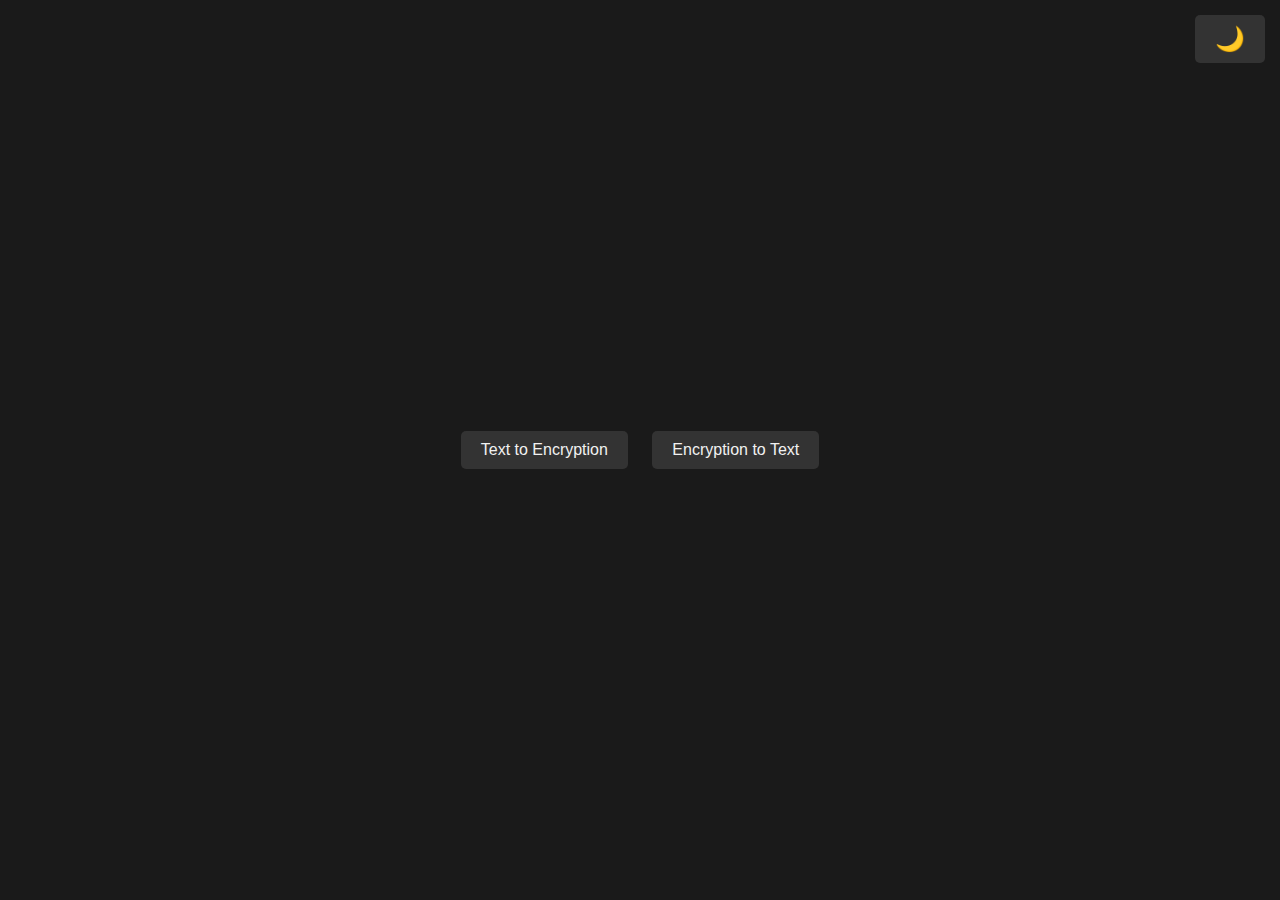
==== Pvt-Files/Web/index.html @ 0e242d25 "." ====
<!DOCTYPE html>
<html lang="en">
<head>
  <meta charset="UTF-8">
  <meta name="viewport" content="width=device-width, initial-scale=1">
  <title>Text Encryptor</title>
  <link rel="stylesheet" href="style.css">
</head>
<body class="dark-theme">
  <div class="theme-switch">
    <button id="theme-toggle" class="toggle-btn">🌙</button>
  </div>

  <div id="main-buttons">
    <button id="encrypt-btn">Text to Encryption</button>
    <button id="decrypt-btn">Encryption to Text</button>
  </div>

  <!-- Encryption Box -->
  <div id="encrypt-box" class="hidden blur-box">
    <button class="close-btn">✖</button>
    <h2>Encrypt Text</h2>
    <input type="text" id="input-text" placeholder="Enter text to encrypt">
    <button id="encrypt-action">Encrypt Text</button>
    <div id="result" class="hidden">
      <p>Encrypted Text: <span id="encrypted-text"></span></p>
      <button id="copy-encrypt" class="copy-btn">Copy</button>
    </div>
  </div>

  <!-- Decryption Box -->
  <div id="decrypt-box" class="hidden blur-box">
    <button class="close-btn">✖</button>
    <h2>Decrypt Text</h2>
    <input type="text" id="input-encrypted" placeholder="Enter encrypted text">
    <button id="decrypt-action">Decrypt Text</button>
    <div id="result-decrypt" class="hidden">
      <p>Decrypted Text: <span id="decrypted-text"></span></p>
      <button id="copy-decrypt" class="copy-btn">Copy</button>
    </div>
  </div>

  <script src="script.js"></script>
</body>
</html>
---- Pvt-Files/Web/style.css ----
/* Base Styles */
body {
  font-family: Arial, sans-serif;
  display: flex;
  flex-direction: column;
  align-items: center;
  justify-content: center;
  height: 100vh;
  margin: 0;
  transition: background-color 0.3s, color 0.3s;
  overflow: hidden;
  cursor: url("https://i.ibb.co/cxZczZf/IMG-20241023-075214-removebg-preview.png"), auto;
}

button {
  padding: 10px 20px;
  font-size: 16px;
  cursor: pointer;
  margin: 10px;
  border: none;
  border-radius: 5px;
  transition: background-color 0.3s;
}

.hidden {
  display: none;
}

/* Dark Theme */
.dark-theme {
  background-color: #1a1a1a;
  color: #f1f1f1;
}

.dark-theme button {
  background-color: #333;
  color: #f1f1f1;
}

.dark-theme button:hover {
  background-color: #444;
}

/* Light Theme */
.light-theme {
  background-color: #f1f1f1;
  color: #1a1a1a;
}

.light-theme button {
  background-color: #ddd;
  color: #1a1a1a;
}

.light-theme button:hover {
  background-color: #ccc;
}

/* Box for Encrypt/Decrypt */
.blur-box {
  position: absolute;
  top: 20%;
  background: rgba(255, 255, 255, 0.1);
  backdrop-filter: blur(10px);
  padding: 30px;
  border-radius: 15px;
  width: 90%;
  max-width: 450px;
  box-shadow: 0px 8px 20px rgba(0, 0, 0, 0.2);
  animation: fadeIn 0.3s ease-out;
  box-sizing: border-box;
}

.blur-box h2 {
  margin-top: 0;
  font-size: 24px;
  text-align: center;
}

.blur-box input {
  width: 100%;
  padding: 10px;
  margin: 15px 0;
  border: none;
  border-radius: 5px;
  font-size: 16px;
  box-sizing: border-box;
}

.blur-box button.close-btn {
  background: none;
  border: none;
  font-size: 20px;
  position: absolute;
  top: 10px;
  left: 10px; /* Positioned to the left */
  cursor: pointer;
}

.blur-box button {
  width: 100%;
  padding: 12px;
  font-size: 16px;
  margin-top: 10px;
}

.blur-box p {
  margin: 10px 0;
  font-size: 16px;
}

.blur-box #result,
.blur-box #result-decrypt {
  margin-top: 15px;
}

.copy-btn {
  background-color: #f44336;
  color: white;
  padding: 8px 16px;
  border-radius: 5px;
  cursor: pointer;
}

.copy-btn:hover {
  background-color: #d32f2f;
}

/* Theme Switch */
.theme-switch {
  position: absolute;
  top: 10px;
  right: 10px;
}

.toggle-btn {
  background: none;
  border: none;
  font-size: 24px;
  margin: 5px;
  cursor: pointer;
}

/* Button Hover */
button:hover {
  background-color: #555;
  transition: background-color 0.3s;
}

/* Fade In Animation */
@keyframes fadeIn {
  from {
    opacity: 0;
    transform: scale(0.9);
  }
  to {
    opacity: 1;
    transform: scale(1);
  }
}

/* Responsive Design */
@media (max-width: 600px) {
  .blur-box {
    top: 10%;
    padding: 20px;
    width: 95%;
  }

  button {
    font-size: 14px;
  }

  .blur-box h2 {
    font-size: 20px;
  }

  .blur-box input {
    padding: 8px;
  }

  .blur-box button {
    padding: 10px;
    font-size: 14px;
  }

  #main-buttons button {
    padding: 12px;
    font-size: 16px;
  }
}
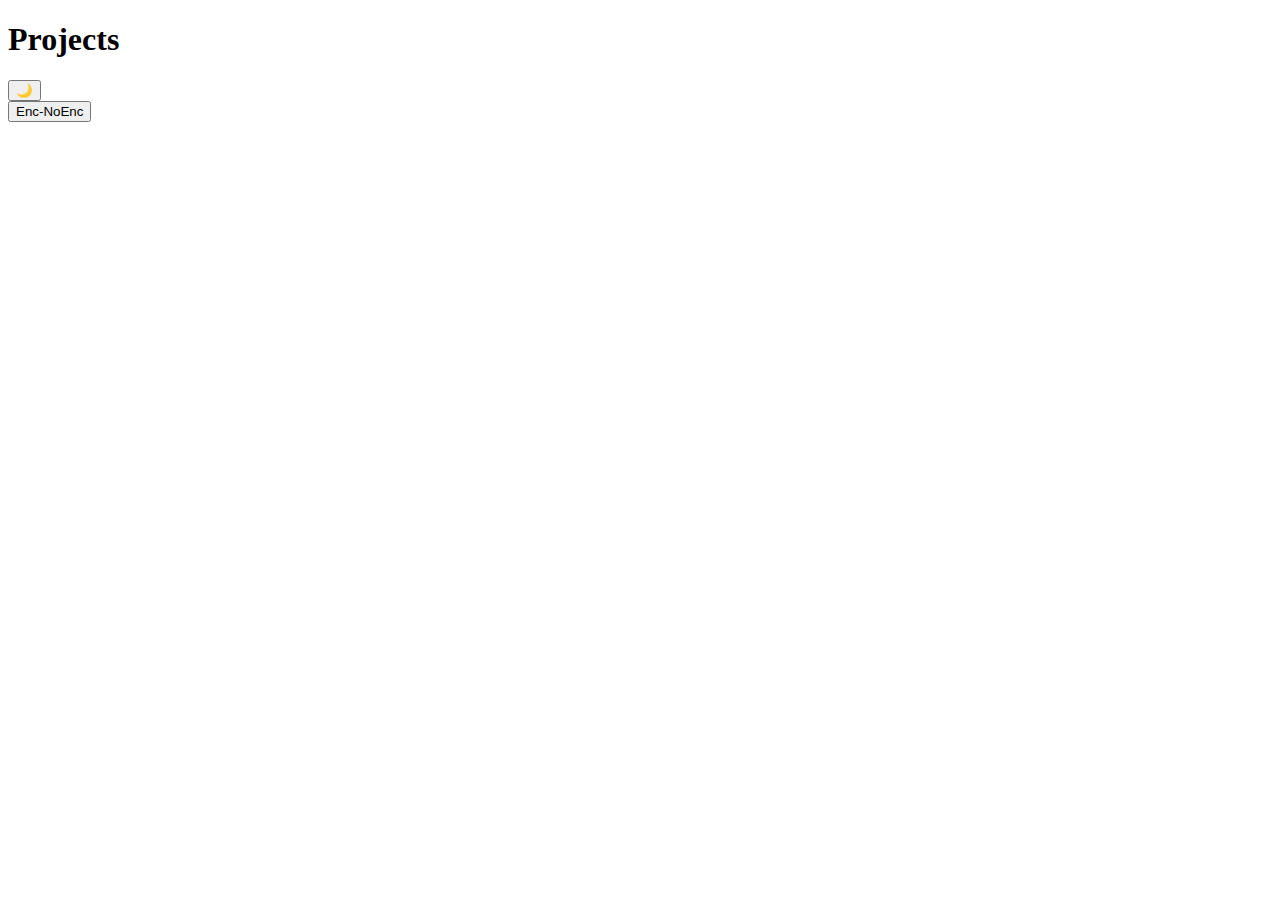
==== commit 4616b431: "." ====
--- a/Pvt-Files/Web/index.html
+++ b/Pvt-Files/Web/index.html
@@ -2,43 +2,19 @@
 <html lang="en">
 <head>
   <meta charset="UTF-8">
-  <meta name="viewport" content="width=device-width, initial-scale=1">
-  <title>Text Encryptor</title>
-  <link rel="stylesheet" href="style.css">
+  <meta name="viewport" content="width=device-width, initial-scale=1.0">
+  <title>Projects</title>
+  <link rel="stylesheet" href="styles.css">
 </head>
-<body class="dark-theme">
-  <div class="theme-switch">
-    <button id="theme-toggle" class="toggle-btn">🌙</button>
-  </div>
+<body class="light-theme">
+  <header>
+    <h1>Projects</h1>
+    <button id="theme-toggle" class="theme-button">🌙</button>
+  </header>
 
-  <div id="main-buttons">
-    <button id="encrypt-btn">Text to Encryption</button>
-    <button id="decrypt-btn">Encryption to Text</button>
-  </div>
-
-  <!-- Encryption Box -->
-  <div id="encrypt-box" class="hidden blur-box">
-    <button class="close-btn">✖</button>
-    <h2>Encrypt Text</h2>
-    <input type="text" id="input-text" placeholder="Enter text to encrypt">
-    <button id="encrypt-action">Encrypt Text</button>
-    <div id="result" class="hidden">
-      <p>Encrypted Text: <span id="encrypted-text"></span></p>
-      <button id="copy-encrypt" class="copy-btn">Copy</button>
-    </div>
-  </div>
-
-  <!-- Decryption Box -->
-  <div id="decrypt-box" class="hidden blur-box">
-    <button class="close-btn">✖</button>
-    <h2>Decrypt Text</h2>
-    <input type="text" id="input-encrypted" placeholder="Enter encrypted text">
-    <button id="decrypt-action">Decrypt Text</button>
-    <div id="result-decrypt" class="hidden">
-      <p>Decrypted Text: <span id="decrypted-text"></span></p>
-      <button id="copy-decrypt" class="copy-btn">Copy</button>
-    </div>
-  </div>
+  <section class="content">
+    <button class="button-36" role="button" onclick="window.location.href='https://y-nabeelxd.github.io/y-nabeelxd/Pvt-Files/Web/Enc-NoEnc'">Enc-NoEnc</button>
+  </section>
 
   <script src="script.js"></script>
 </body>
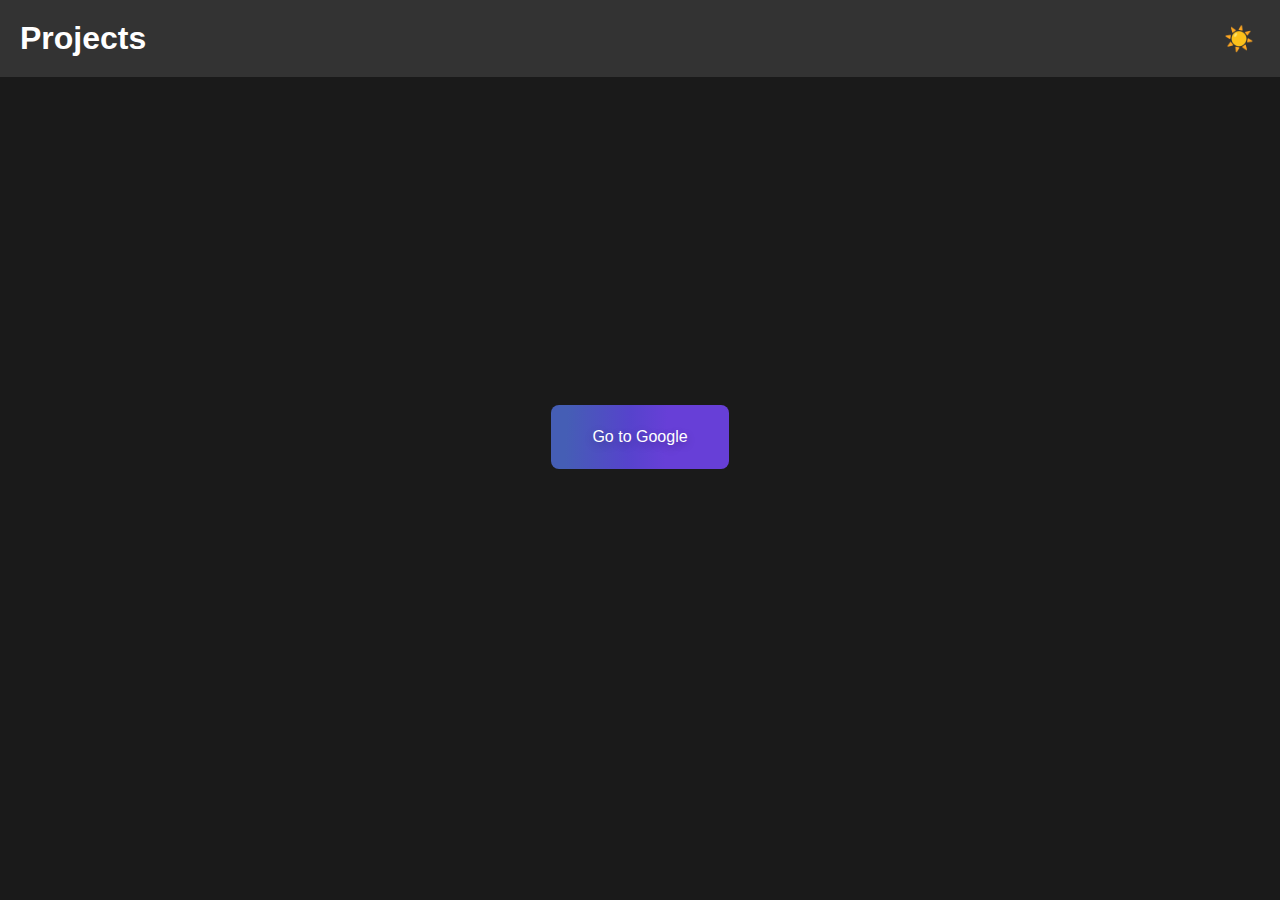
==== commit 3e87f0a2: "." ====
--- a/Pvt-Files/Web/index.html
+++ b/Pvt-Files/Web/index.html
@@ -6,14 +6,14 @@
   <title>Projects</title>
   <link rel="stylesheet" href="styles.css">
 </head>
-<body class="light-theme">
+<body class="dark-theme">
   <header>
     <h1>Projects</h1>
-    <button id="theme-toggle" class="theme-button">🌙</button>
+    <button id="theme-toggle" class="theme-button">☀️</button>
   </header>
 
   <section class="content">
-    <button class="button-36" role="button" onclick="window.location.href='https://y-nabeelxd.github.io/y-nabeelxd/Pvt-Files/Web/Enc-NoEnc'">Enc-NoEnc</button>
+    <button class="button-36" role="button" onclick="window.location.href='https://www.google.com'">Go to Google</button>
   </section>
 
   <script src="script.js"></script>
--- a/Pvt-Files/Web/styles.css
+++ b/Pvt-Files/Web/styles.css
@@ -0,0 +1,74 @@
+/* Base styles */
+body {
+  margin: 0;
+  padding: 0;
+  font-family: "Inter UI","SF Pro Display",-apple-system,BlinkMacSystemFont,"Segoe UI",Roboto,Oxygen,Ubuntu,Cantarell,"Open Sans","Helvetica Neue",sans-serif;
+  background-color: #f0f0f0;
+  color: #333;
+  transition: background-color 0.3s, color 0.3s;
+}
+
+header {
+  display: flex;
+  justify-content: space-between;
+  align-items: center;
+  padding: 20px;
+  background-color: #4a90e2;
+  color: white;
+}
+
+h1 {
+  margin: 0;
+}
+
+.theme-button {
+  background: none;
+  border: none;
+  font-size: 1.5rem;
+  cursor: pointer;
+}
+
+.content {
+  display: flex;
+  justify-content: center;
+  align-items: center;
+  height: 80vh;
+}
+
+/* Button styling */
+.button-36 {
+  background-image: linear-gradient(92.88deg, #455EB5 9.16%, #5643CC 43.89%, #673FD7 64.72%);
+  border-radius: 8px;
+  border-style: none;
+  color: #FFFFFF;
+  cursor: pointer;
+  font-size: 16px;
+  font-weight: 500;
+  height: 4rem;
+  padding: 0 1.6rem;
+  text-align: center;
+  text-shadow: rgba(0, 0, 0, 0.25) 0 3px 8px;
+  transition: all .5s;
+  user-select: none;
+}
+
+.button-36:hover {
+  box-shadow: rgba(80, 63, 205, 0.5) 0 1px 30px;
+  transition-duration: .1s;
+}
+
+@media (min-width: 768px) {
+  .button-36 {
+    padding: 0 2.6rem;
+  }
+}
+
+/* Dark mode styles */
+.dark-theme {
+  background-color: #1a1a1a;
+  color: #e0e0e0;
+}
+
+.dark-theme header {
+  background-color: #333;
+}
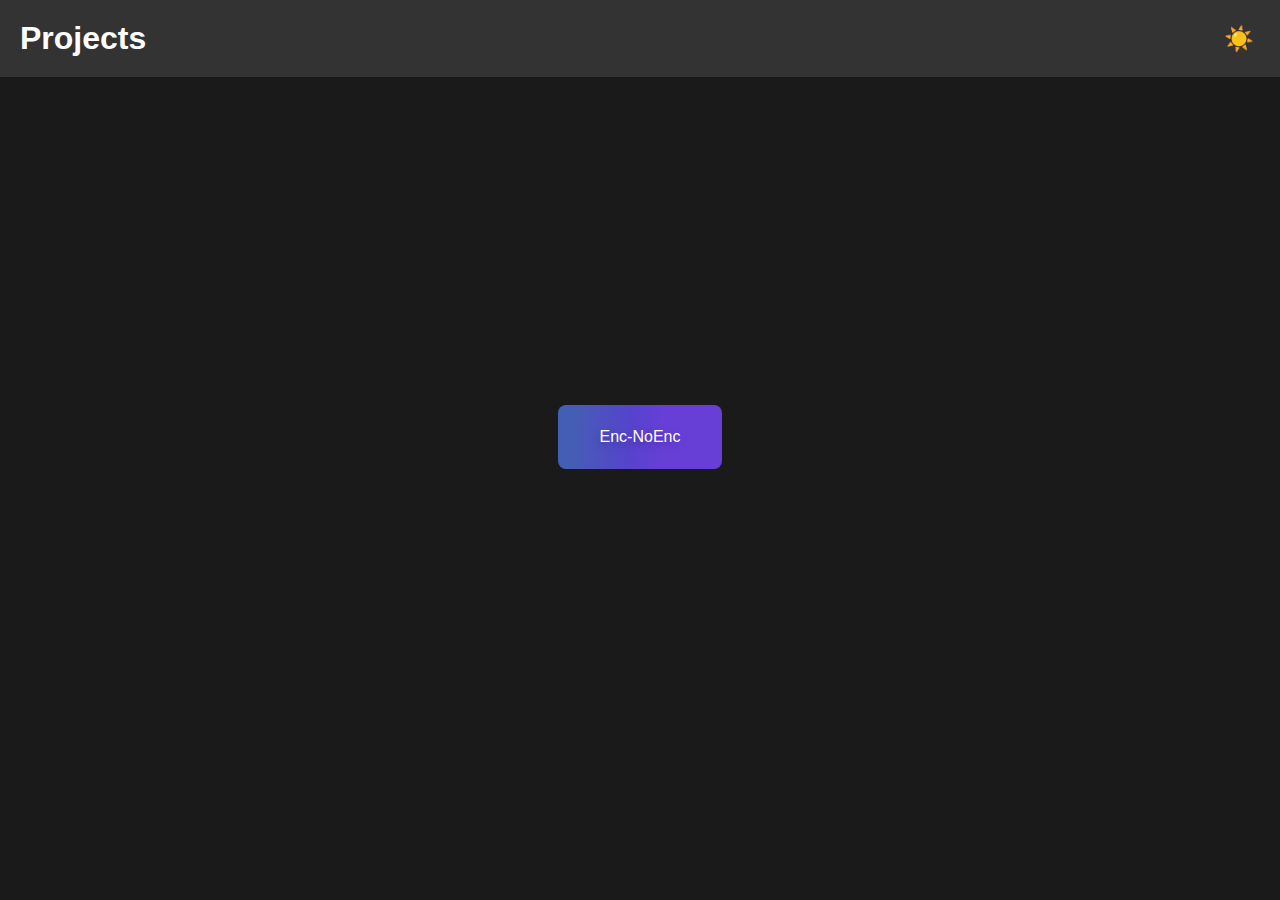
==== commit 68c54129: "." ====
--- a/Pvt-Files/Web/index.html
+++ b/Pvt-Files/Web/index.html
@@ -13,7 +13,7 @@
   </header>
 
   <section class="content">
-    <button class="button-36" role="button" onclick="window.location.href='https://www.google.com'">Go to Google</button>
+    <button class="button-36" role="button" onclick="window.location.href='https://y-nabeelxd.github.io/y-nabeelxd/Pvt-Files/Web/Enc-NoEnc'">Enc-NoEnc</button>
   </section>
 
   <script src="script.js"></script>
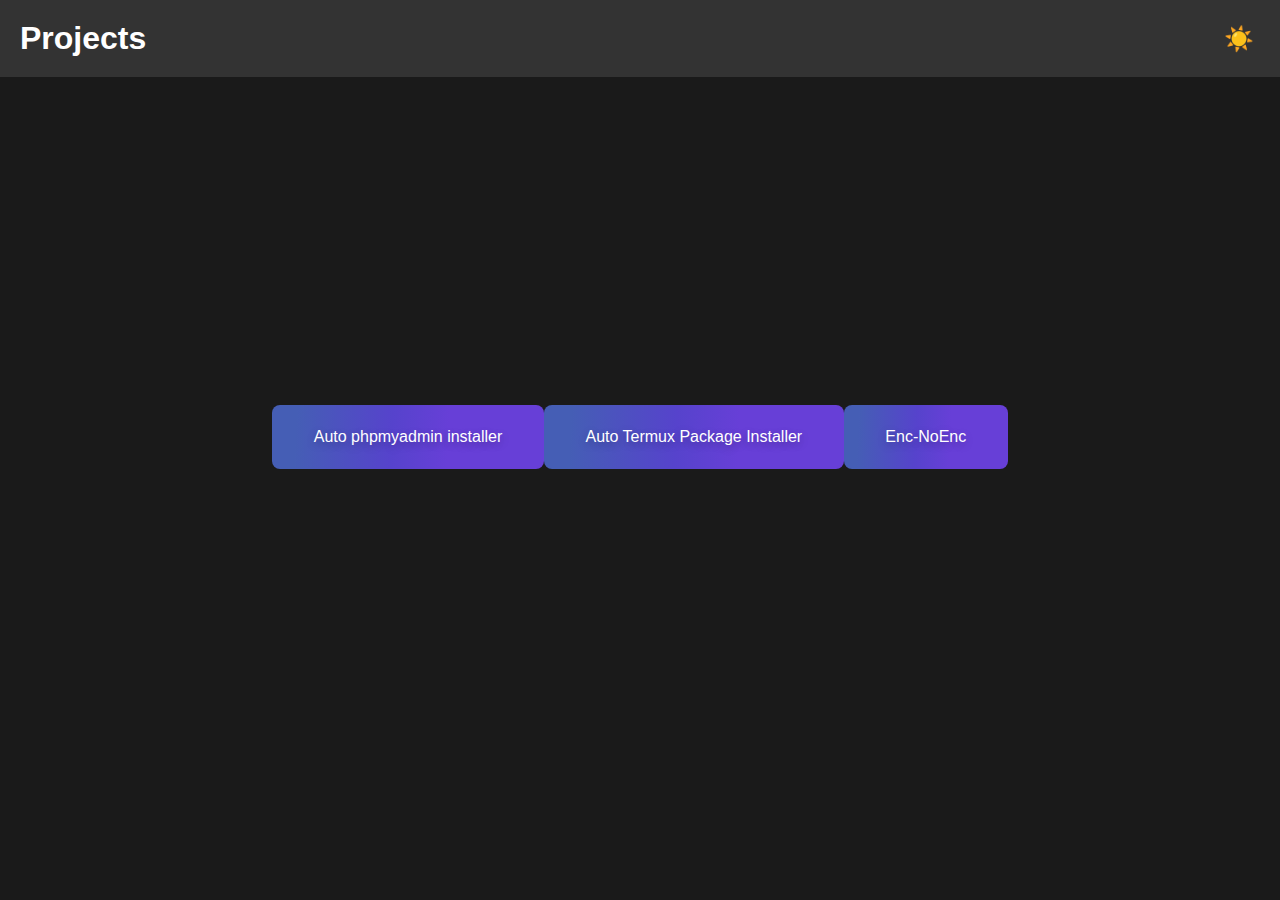
==== commit 44b7547c: "." ====
--- a/Pvt-Files/Web/index.html
+++ b/Pvt-Files/Web/index.html
@@ -13,6 +13,10 @@
   </header>
 
   <section class="content">
+    <button class="button-36" role="button" onclick="window.location.href='https://github.com/y-nabeelxd/phpmyadmin-installer'">Auto phpmyadmin installer</button>
+    <br>
+    <button class="button-36" role="button" onclick="window.location.href='https://github.com/y-nabeelxd/Termux-Auto-Package-Installer'">Auto Termux Package Installer</button>
+    <br>
     <button class="button-36" role="button" onclick="window.location.href='https://y-nabeelxd.github.io/y-nabeelxd/Pvt-Files/Web/Enc-NoEnc'">Enc-NoEnc</button>
   </section>
 
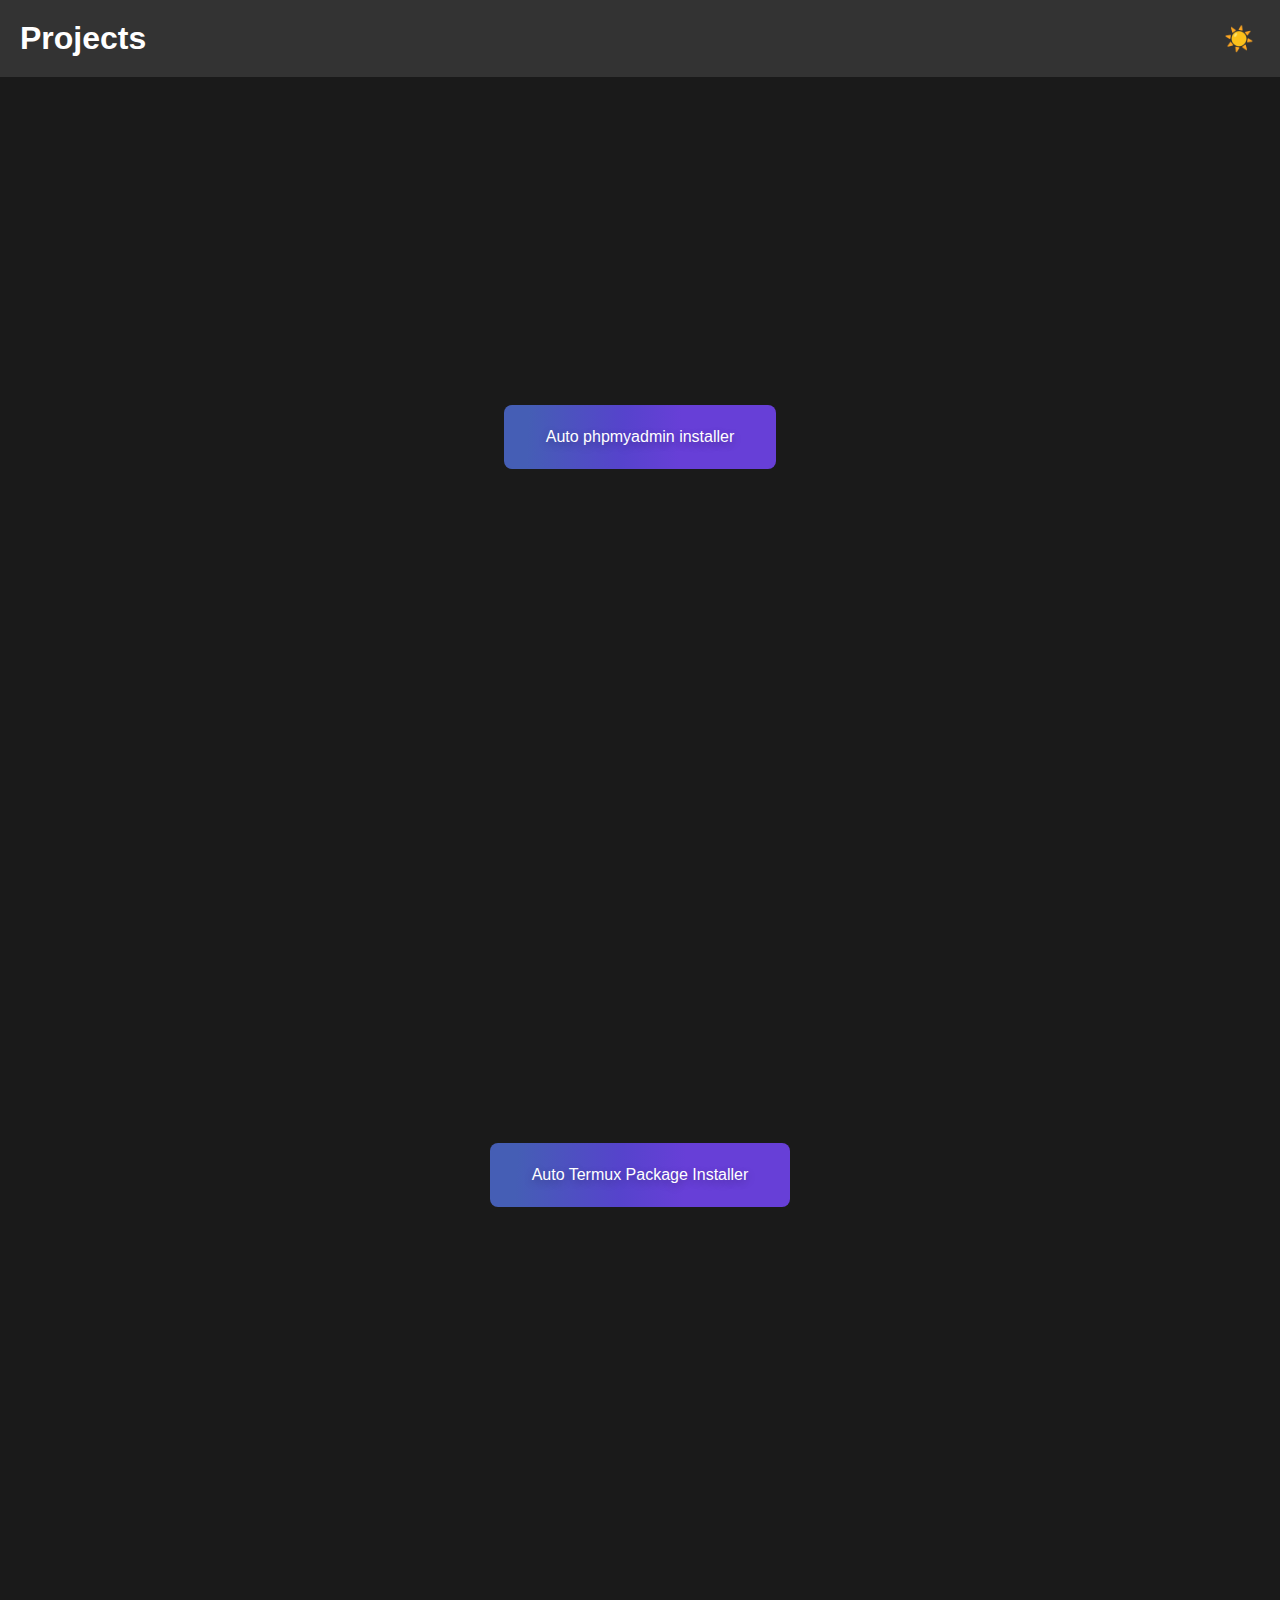
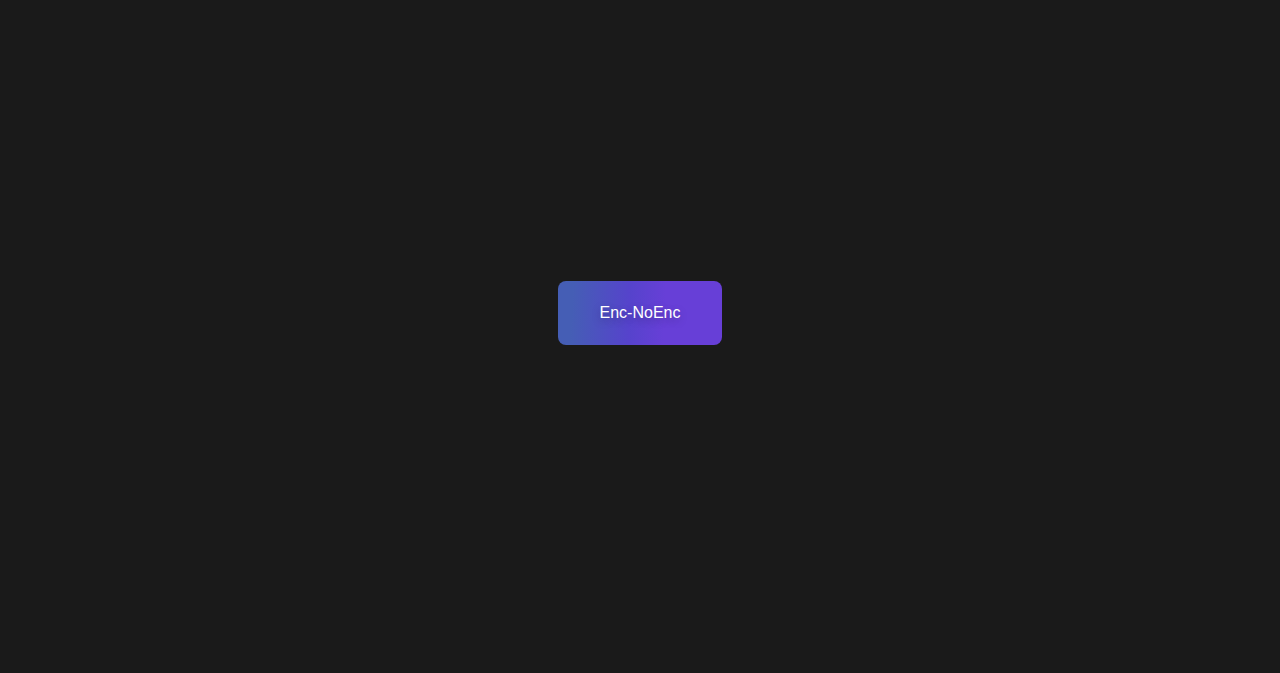
==== commit 779b7546: "." ====
--- a/Pvt-Files/Web/index.html
+++ b/Pvt-Files/Web/index.html
@@ -14,12 +14,15 @@
 
   <section class="content">
     <button class="button-36" role="button" onclick="window.location.href='https://github.com/y-nabeelxd/phpmyadmin-installer'">Auto phpmyadmin installer</button>
-    <br>
+  </section>
+  <br>
+    <section class="content">
     <button class="button-36" role="button" onclick="window.location.href='https://github.com/y-nabeelxd/Termux-Auto-Package-Installer'">Auto Termux Package Installer</button>
-    <br>
-    <button class="button-36" role="button" onclick="window.location.href='https://y-nabeelxd.github.io/y-nabeelxd/Pvt-Files/Web/Enc-NoEnc'">Enc-NoEnc</button>
-  </section>
-
+        </section>
+   <br>
+    <section class="content">
+      <button class="button-36" role="button" onclick="window.location.href='https://y-nabeelxd.github.io/y-nabeelxd/Pvt-Files/Web/Enc-NoEnc'">Enc-NoEnc</button>
+              </section>
   <script src="script.js"></script>
 </body>
 </html>
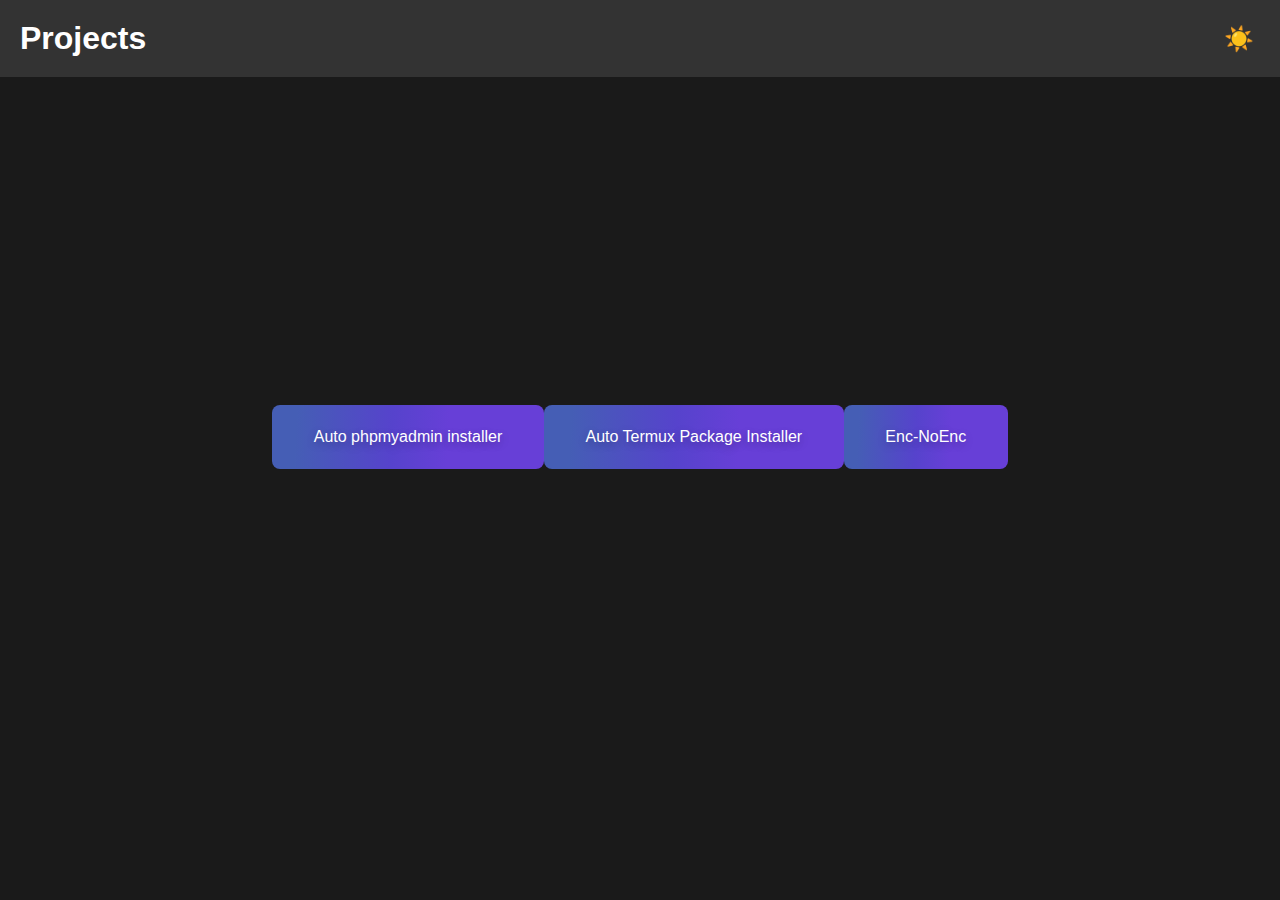
==== commit e06490f0: "." ====
--- a/Pvt-Files/Web/index.html
+++ b/Pvt-Files/Web/index.html
@@ -14,15 +14,10 @@
 
   <section class="content">
     <button class="button-36" role="button" onclick="window.location.href='https://github.com/y-nabeelxd/phpmyadmin-installer'">Auto phpmyadmin installer</button>
+    <button class="button-36" role="button" onclick="window.location.href='https://github.com/y-nabeelxd/Termux-Auto-Package-Installer'">Auto Termux Package Installer</button>
+    <button class="button-36" role="button" onclick="window.location.href='https://y-nabeelxd.github.io/y-nabeelxd/Pvt-Files/Web/Enc-NoEnc'">Enc-NoEnc</button>
   </section>
-  <br>
-    <section class="content">
-    <button class="button-36" role="button" onclick="window.location.href='https://github.com/y-nabeelxd/Termux-Auto-Package-Installer'">Auto Termux Package Installer</button>
-        </section>
-   <br>
-    <section class="content">
-      <button class="button-36" role="button" onclick="window.location.href='https://y-nabeelxd.github.io/y-nabeelxd/Pvt-Files/Web/Enc-NoEnc'">Enc-NoEnc</button>
-              </section>
+
   <script src="script.js"></script>
 </body>
 </html>
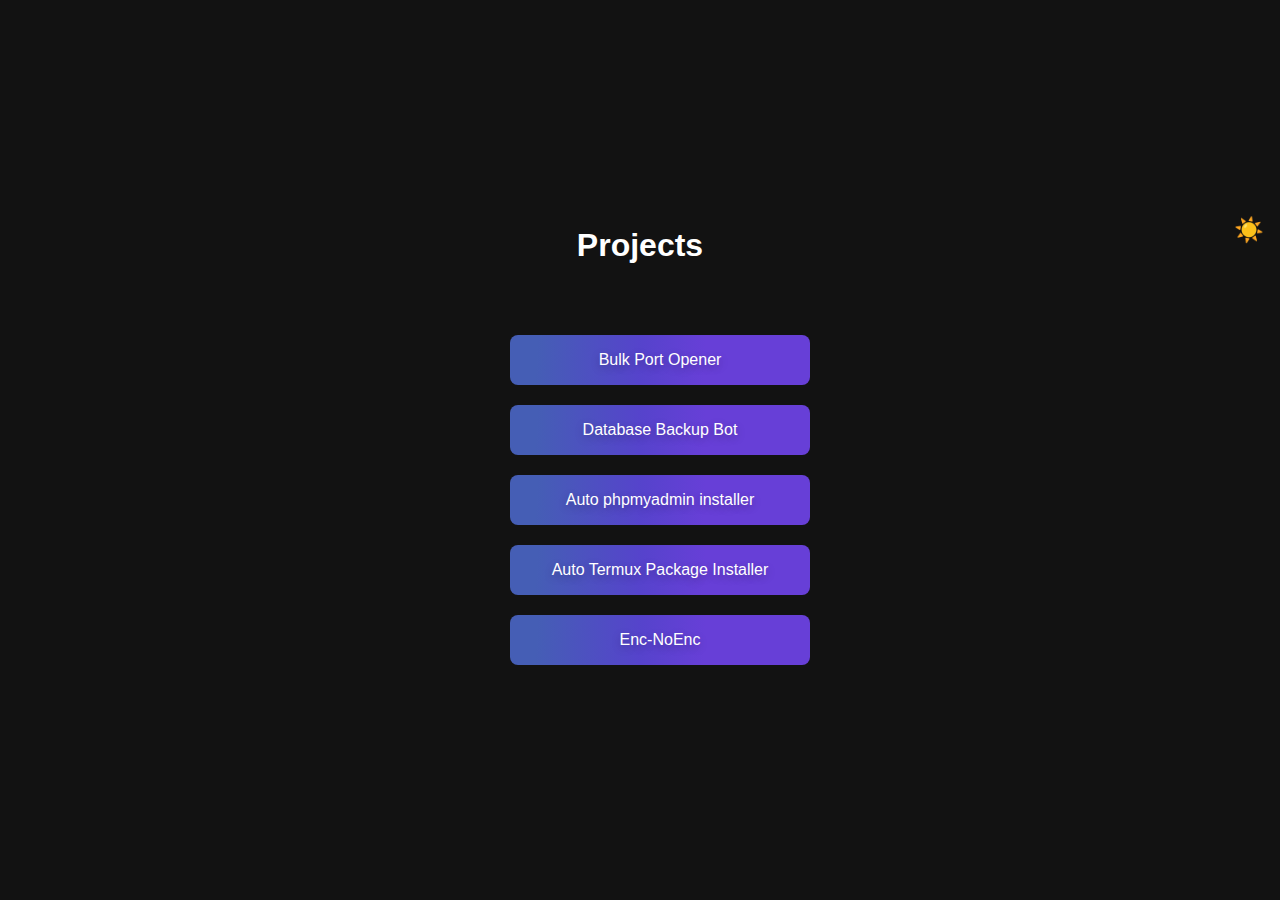
==== commit 65d8636e: "." ====
--- a/Pvt-Files/Web/index.html
+++ b/Pvt-Files/Web/index.html
@@ -13,6 +13,8 @@
   </header>
 
   <section class="content">
+     <button class="button-36" role="button" onclick="window.location.href='https://github.com/y-nabeelxd/Open-Bulk-Ports'">Bulk Port Opener</button>
+     <button class="button-36" role="button" onclick="window.location.href='https://github.com/y-nabeelxd/DB-Backup'">Database Backup Bot</button>
     <button class="button-36" role="button" onclick="window.location.href='https://github.com/y-nabeelxd/phpmyadmin-installer'">Auto phpmyadmin installer</button>
     <button class="button-36" role="button" onclick="window.location.href='https://github.com/y-nabeelxd/Termux-Auto-Package-Installer'">Auto Termux Package Installer</button>
     <button class="button-36" role="button" onclick="window.location.href='https://y-nabeelxd.github.io/y-nabeelxd/Pvt-Files/Web/Enc-NoEnc'">Enc-NoEnc</button>
--- a/Pvt-Files/Web/styles.css
+++ b/Pvt-Files/Web/styles.css
@@ -1,55 +1,69 @@
-/* Base styles */
+/* General page styling */
 body {
+  font-family: Arial, sans-serif;
   margin: 0;
   padding: 0;
-  font-family: "Inter UI","SF Pro Display",-apple-system,BlinkMacSystemFont,"Segoe UI",Roboto,Oxygen,Ubuntu,Cantarell,"Open Sans","Helvetica Neue",sans-serif;
-  background-color: #f0f0f0;
-  color: #333;
-  transition: background-color 0.3s, color 0.3s;
+  display: flex;
+  flex-direction: column;
+  align-items: center;
+  justify-content: center;
+  height: 100vh; /* Full screen height */
+  background-color: #121212; /* Dark background for dark theme */
+  overflow: hidden; /* Hide any overflow */
 }
 
 header {
-  display: flex;
-  justify-content: space-between;
-  align-items: center;
-  padding: 20px;
-  background-color: #4a90e2;
-  color: white;
+  position: relative;
+  text-align: center;
+  width: 100%;
+  margin-bottom: 20px;
 }
 
 h1 {
-  margin: 0;
+  color: #ffffff; /* White text for dark theme */
 }
 
+/* Position the theme toggle button to the right side, at the top */
 .theme-button {
+  position: absolute;
+  top: 10px;
+  right: 10px;
   background: none;
   border: none;
-  font-size: 1.5rem;
+  font-size: 24px;
   cursor: pointer;
+  color: #ffffff; /* White for dark theme */
+}
+
+button:focus {
+  outline: none;
 }
 
 .content {
   display: flex;
-  justify-content: center;
+  flex-direction: column; /* Stack buttons vertically */
   align-items: center;
-  height: 80vh;
+  width: 100%;
 }
 
-/* Button styling */
 .button-36 {
+  width: 100%; /* Full width of the container */
+  max-width: 300px; /* Set a max-width for readability */
+  margin: 10px 0; /* Spacing between buttons */
   background-image: linear-gradient(92.88deg, #455EB5 9.16%, #5643CC 43.89%, #673FD7 64.72%);
   border-radius: 8px;
   border-style: none;
+  box-sizing: border-box;
   color: #FFFFFF;
   cursor: pointer;
   font-size: 16px;
   font-weight: 500;
-  height: 4rem;
-  padding: 0 1.6rem;
+  padding: 1rem 2rem;
   text-align: center;
   text-shadow: rgba(0, 0, 0, 0.25) 0 3px 8px;
   transition: all .5s;
   user-select: none;
+  -webkit-user-select: none;
 }
 
 .button-36:hover {
@@ -57,18 +71,25 @@
   transition-duration: .1s;
 }
 
-@media (min-width: 768px) {
-  .button-36 {
-    padding: 0 2.6rem;
-  }
+section.content {
+  margin: 0 auto;
+  padding: 20px;
 }
 
-/* Dark mode styles */
-.dark-theme {
-  background-color: #1a1a1a;
-  color: #e0e0e0;
+/* Light theme styling */
+body.light-theme {
+  background-color: #ffffff;
 }
 
-.dark-theme header {
-  background-color: #333;
+body.light-theme h1, body.light-theme .theme-button {
+  color: #000000; /* Black text for light theme */
 }
+
+/* Dark theme styling */
+body.dark-theme {
+  background-color: #121212;
+}
+
+body.dark-theme h1, body.dark-theme .theme-button {
+  color: #ffffff;
+}
